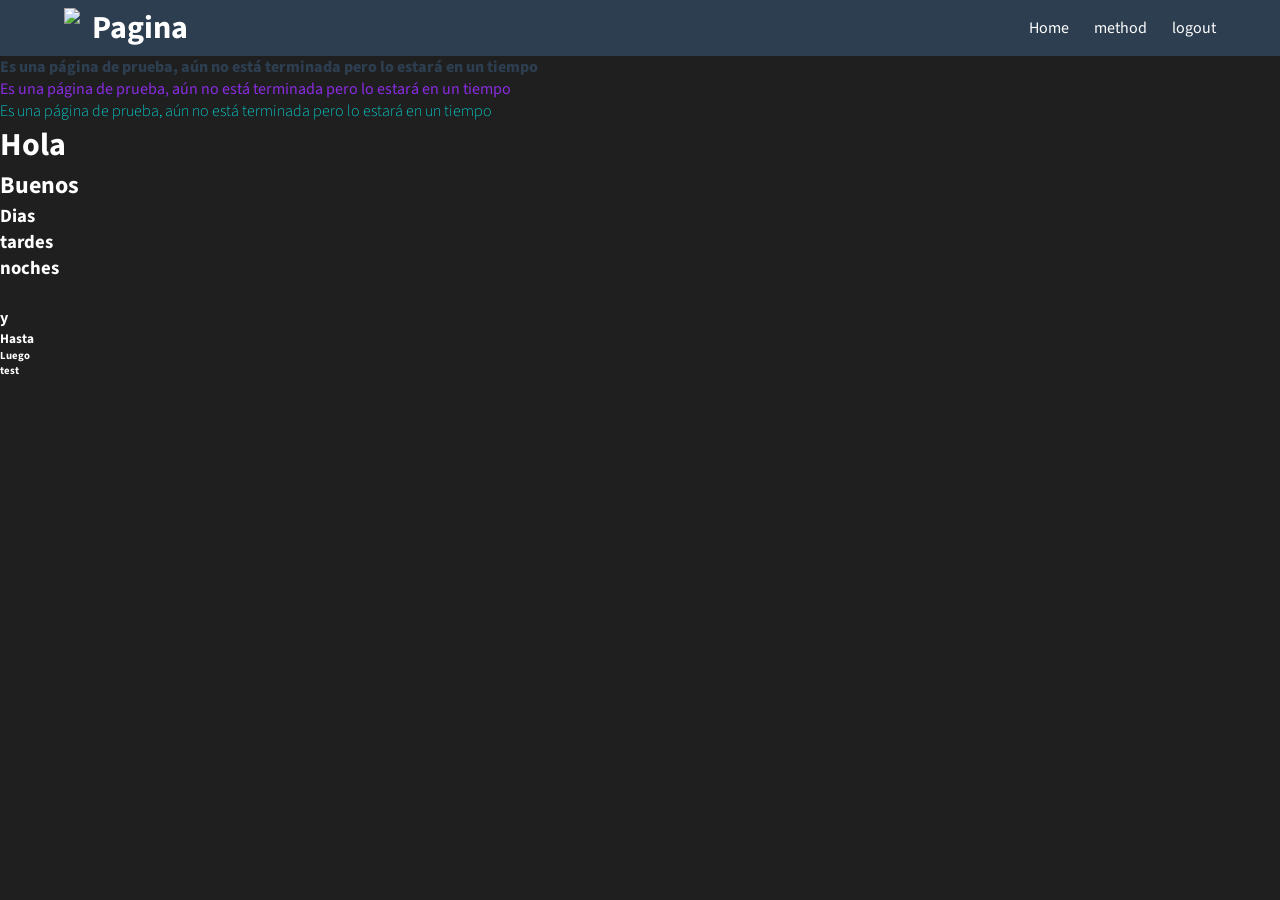
==== main.html @ e994281a "Navbar, Footer, Carousel, Cards and Theme" ====
<!DOCTYPE html>
<html lang="en">
<head>
    <meta charset="UTF-8">
    <meta name="viewport" content="width=device-width, initial-scale=1.0">
    <title>Main - Home</title>
    <link rel="stylesheet" href="css/visual.css">
    <link rel="shortcut icon" href="assets/icon.png">
</head>
<body>
    <header class="topbar">
        <div class="logo">
            <img src="assets/icon.png" class="logo-img">
            <h1>Pagina</h1>
        </div>
        <nav>
            <ul class="top-link">
                <li><a href="direccion1.html">Home</a></li>
                <li><a href="direccion2.html">method</a></li>
                <li><a href="direccion3.html">logout</a></li>
            </ul>
        </nav>
    </header>
    <div>
        <p>Es una página de prueba, aún no está terminada pero lo estará en un tiempo<br></p>
        <p1>Es una página de prueba, aún no está terminada pero lo estará en un tiempo<br></p1>
        <p2>Es una página de prueba, aún no está terminada pero lo estará en un tiempo</p2>
    </div>
    <h1>Hola</h1>
    <h2>Buenos</h2>
    <h3>Dias<br>tardes<br>noches</br></br></h3>
    <h4>y</h4>
    <h5>Hasta</h5>
    <h6>Luego<br>test</br></h6>
</body>
</html>
---- css/visual.css ----
@import url('https://fonts.googleapis.com/css2?family=Source+Sans+3:ital,wght@0,200..900;1,200..900&display=swap');

body {
    font-family: 'Source Sans 3', sans-serif;
    color: #ffffffff;
    background-color: rgb(31, 31, 31);
}

* {
    margin: 0;
    padding: 0;
    box-sizing: border-box;
}

h1 {
    font-weight: 700;
}

p {
    font-weight: 800;
    color: #2c3e50;
}

p1 {
    font-weight: 400;
    color: blueviolet;
}

p2 {
    font-weight: 200;
    color: aqua;
}

.topbar {
    display: flex;
    justify-content: space-between;
    align-items: center;    
    padding: 5px 5%;     
    background-color: #2c3e50;
    color: white;
    position: sticky;          
    top: 0;
}

.top-link {
    list-style: none;      
    display: flex;
    gap: 25px;     
}

.top-link a {
    text-decoration: none;    
    color: white;
    font-weight: 400;
    transition: color 0.3s;
}

.top-link a:hover{ 
    color: rgb(139, 127, 127);
}

.logo {
    display: flex;
    align-items: center;
    gap: 12px;
}

.logo-img {
    height: 40px;
    width: auto; 
    object-fit: contain;
}
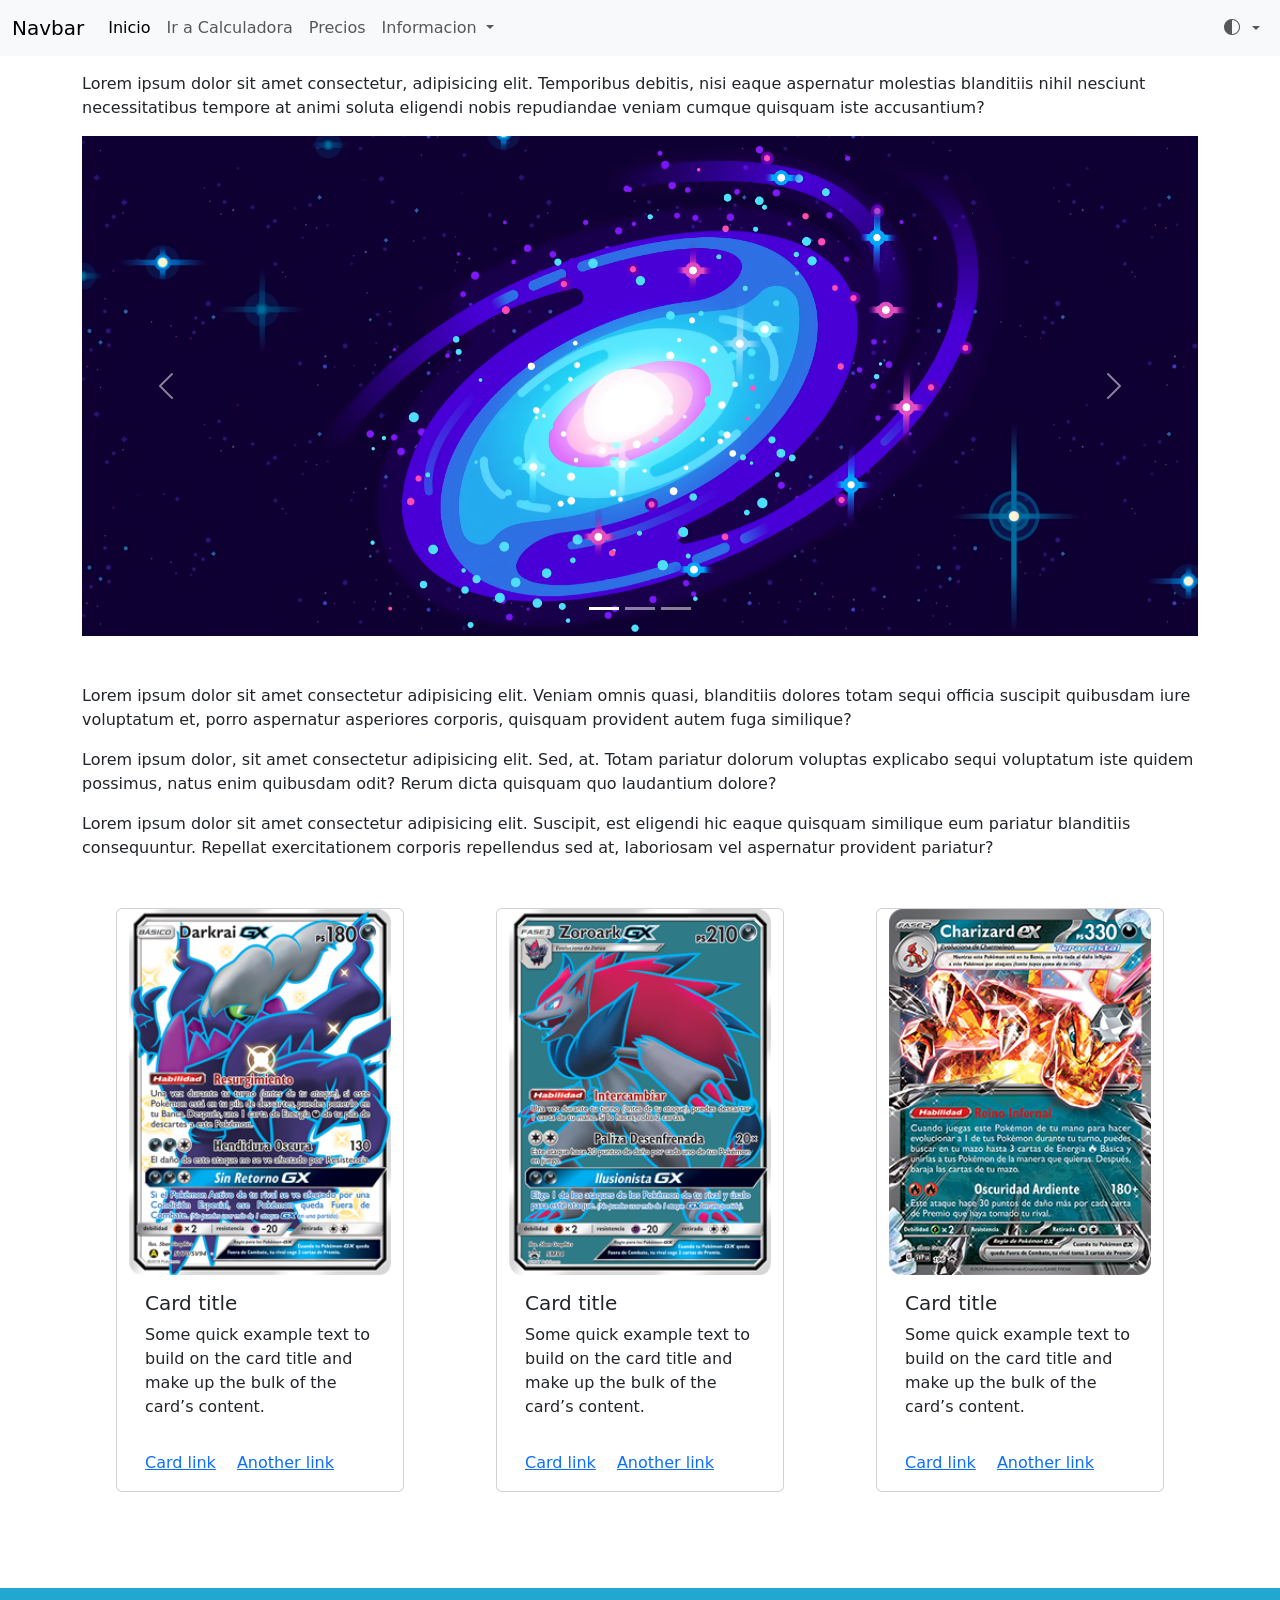
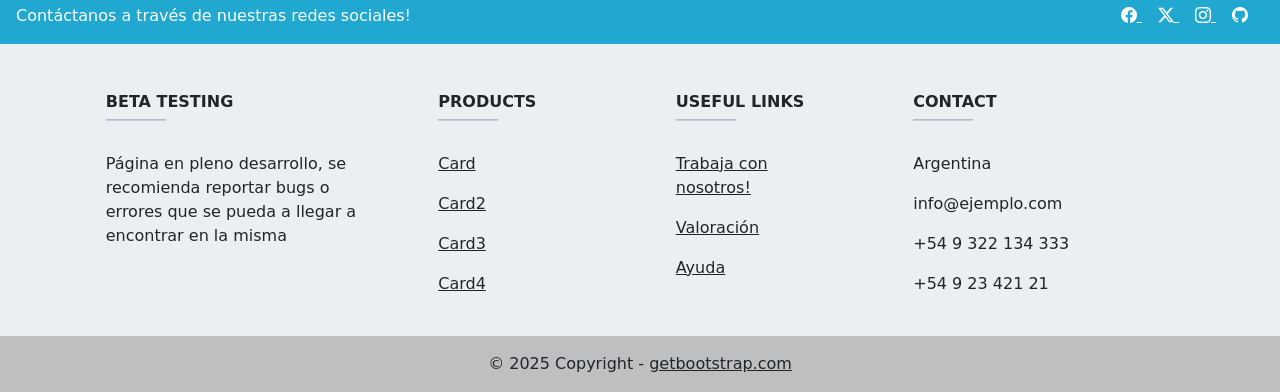
==== commit 5d1d13d9: "Calculadora Implementada + Direccionamiento desde Main + Calculadora + Direccionamiento desde Main -" ====
--- a/main.html
+++ b/main.html
@@ -1,36 +1,359 @@
-<!DOCTYPE html>
-<html lang="en">
-<head>
-    <meta charset="UTF-8">
-    <meta name="viewport" content="width=device-width, initial-scale=1.0">
-    <title>Main - Home</title>
-    <link rel="stylesheet" href="css/visual.css">
-    <link rel="shortcut icon" href="assets/icon.png">
-</head>
-<body>
-    <header class="topbar">
-        <div class="logo">
-            <img src="assets/icon.png" class="logo-img">
-            <h1>Pagina</h1>
-        </div>
-        <nav>
-            <ul class="top-link">
-                <li><a href="direccion1.html">Home</a></li>
-                <li><a href="direccion2.html">method</a></li>
-                <li><a href="direccion3.html">logout</a></li>
-            </ul>
-        </nav>
-    </header>
+<!doctype html>
+<html lang="en" data-bs-theme="light">
+  <head>
+    <meta charset="UTF-8" />
+    <meta name="viewport" content="width=device-width, initial-scale=1.0" />
+    <title>Document</title>
+    <link rel="shortcut icon" href="assets/icon.png" />
+    <link
+      href="https://cdn.jsdelivr.net/npm/bootstrap@5.3.8/dist/css/bootstrap.min.css"
+      rel="stylesheet"
+      integrity="sha384-sRIl4kxILFvY47J16cr9ZwB07vP4J8+LH7qKQnuqkuIAvNWLzeN8tE5YBujZqJLB"
+      crossorigin="anonymous"
+    />
+    <link
+      rel="stylesheet"
+      href="https://cdn.jsdelivr.net/npm/bootstrap-icons@1.11.3/font/bootstrap-icons.min.css"
+    />
+    <link rel="stylesheet" href="css/main.css" />
+  </head>
+  <body>
+    <nav class="navbar navbar-expand-lg bg-body-tertiary mb-3">
+      <div class="container-fluid">
+        <a class="navbar-brand" href="#">Navbar</a>
+        <button
+          class="navbar-toggler"
+          type="button"
+          data-bs-toggle="collapse"
+          data-bs-target="#navbarNavDropdown"
+          aria-controls="navbarNavDropdown"
+          aria-expanded="false"
+          aria-label="Toggle navigation"
+        >
+          <span class="navbar-toggler-icon"></span>
+        </button>
+        <div class="collapse navbar-collapse" id="navbarNavDropdown">
+          <ul class="navbar-nav">
+            <li class="nav-item">
+              <a class="nav-link active" aria-current="page" href="#">Inicio</a>
+            </li>
+            <li class="nav-item">
+              <a class="nav-link" href="index.html">Ir a Calculadora</a>
+            </li>
+            <li class="nav-item">
+              <a class="nav-link" href="#">Precios</a>
+            </li>
+            <li class="nav-item dropdown">
+              <a
+                class="nav-link dropdown-toggle"
+                href="#"
+                role="button"
+                data-bs-toggle="dropdown"
+                aria-expanded="false"
+              >
+                Informacion
+              </a>
+              <ul class="dropdown-menu">
+                <li><a class="dropdown-item" href="#">Carta</a></li>
+                <li><a class="dropdown-item" href="#">Carta</a></li>
+                <li><a class="dropdown-item" href="#">Carta</a></li>
+              </ul>
+            </li>
+          </ul>
+          <ul class="navbar-nav ms-auto">
+            <li class="nav-item dropdown">
+              <button
+                class="btn btn-link nav-link dropdown-toggle d-flex align-items-center"
+                id="bd-theme"
+                type="button"
+                data-bs-toggle="dropdown"
+              >
+                <i class="bi bi-circle-half me-2"></i>
+              </button>
+              <ul class="dropdown-menu dropdown-menu-end">
+                <li>
+                  <button
+                    type="button"
+                    class="dropdown-item d-flex align-items-center"
+                    data-bs-theme-value="light"
+                  >
+                    <i class="bi bi-sun-fill me-2"></i> Claro
+                  </button>
+                </li>
+                <li>
+                  <button
+                    type="button"
+                    class="dropdown-item d-flex align-items-center"
+                    data-bs-theme-value="dark"
+                  >
+                    <i class="bi bi-moon-stars-fill me-2"></i> Oscuro
+                  </button>
+                </li>
+              </ul>
+            </li>
+          </ul>
+        </div>
+      </div>
+    </nav>
+
+    <p class="container mb-3">
+      Lorem ipsum dolor sit amet consectetur, adipisicing elit. Temporibus
+      debitis, nisi eaque aspernatur molestias blanditiis nihil nesciunt
+      necessitatibus tempore at animi soluta eligendi nobis repudiandae veniam
+      cumque quisquam iste accusantium?
+    </p>
+
+    <div class="container mb-5">
+      <div div id="carouselExampleIndicators" class="carousel slide">
+        <div class="carousel-indicators">
+          <button
+            type="button"
+            data-bs-target="#carouselExampleIndicators"
+            data-bs-slide-to="0"
+            class="active"
+            aria-current="true"
+            aria-label="Slide 1"
+          ></button>
+          <button
+            type="button"
+            data-bs-target="#carouselExampleIndicators"
+            data-bs-slide-to="1"
+            aria-label="Slide 2"
+          ></button>
+          <button
+            type="button"
+            data-bs-target="#carouselExampleIndicators"
+            data-bs-slide-to="2"
+            aria-label="Slide 3"
+          ></button>
+        </div>
+        <div class="carousel-inner">
+          <div class="carousel-item active">
+            <img src="assets/b1.png" class="d-block w-100" alt="..." />
+          </div>
+          <div class="carousel-item">
+            <img src="assets/b2.png" class="d-block w-100" alt="..." />
+          </div>
+          <div class="carousel-item">
+            <img src="assets/b3.png" class="d-block w-100" alt="..." />
+          </div>
+        </div>
+        <button
+          class="carousel-control-prev"
+          type="button"
+          data-bs-target="#carouselExampleIndicators"
+          data-bs-slide="prev"
+        >
+          <span class="carousel-control-prev-icon" aria-hidden="true"></span>
+          <span class="visually-hidden">Previous</span>
+        </button>
+        <button
+          class="carousel-control-next"
+          type="button"
+          data-bs-target="#carouselExampleIndicators"
+          data-bs-slide="next"
+        >
+          <span class="carousel-control-next-icon" aria-hidden="true"></span>
+          <span class="visually-hidden">Next</span>
+        </button>
+      </div>
+    </div>
+
+    <p class="container">
+      Lorem ipsum dolor sit amet consectetur adipisicing elit. Veniam omnis
+      quasi, blanditiis dolores totam sequi officia suscipit quibusdam iure
+      voluptatum et, porro aspernatur asperiores corporis, quisquam provident
+      autem fuga similique?
+    </p>
+    <p class="container">
+      Lorem ipsum dolor, sit amet consectetur adipisicing elit. Sed, at. Totam
+      pariatur dolorum voluptas explicabo sequi voluptatum iste quidem possimus,
+      natus enim quibusdam odit? Rerum dicta quisquam quo laudantium dolore?
+    </p>
+    <p class="container mb-5">
+      Lorem ipsum dolor sit amet consectetur adipisicing elit. Suscipit, est
+      eligendi hic eaque quisquam similique eum pariatur blanditiis
+      consequuntur. Repellat exercitationem corporis repellendus sed at,
+      laboriosam vel aspernatur provident pariatur?
+    </p>
+
+    <div class="container my-5">
+      <div class="row">
+        <div class="card container mb-5" style="width: 18rem">
+          <img src="assets/SMA_LA_SV70.png" class="card-img-top" alt="..." />
+          <div class="card-body">
+            <h5 class="card-title">Card title</h5>
+            <p class="card-text">
+              Some quick example text to build on the card title and make up the
+              bulk of the card’s content.
+            </p>
+          </div>
+          <div class="card-body">
+            <a
+              href="https://www.pokemon.com/el/jcc-pokemon/cartas-pokemon/series/sma/SV70/"
+              class="card-link"
+              >Card link</a
+            >
+            <a href="#" class="card-link">Another link</a>
+          </div>
+        </div>
+
+        <div class="card container mb-5" style="width: 18rem">
+          <img src="assets/SMP_LA_SM84.png" class="card-img-top" alt="..." />
+          <div class="card-body">
+            <h5 class="card-title">Card title</h5>
+            <p class="card-text">
+              Some quick example text to build on the card title and make up the
+              bulk of the card’s content.
+            </p>
+          </div>
+          <div class="card-body">
+            <a
+              href="https://www.pokemon.com/el/jcc-pokemon/cartas-pokemon/series/smp/SM84/"
+              class="card-link"
+              >Card link</a
+            >
+            <a href="#" class="card-link">Another link</a>
+          </div>
+        </div>
+
+        <div class="card container mb-5" style="width: 18rem">
+          <img src="assets/SVP_LA_196.png" class="card-img-top" alt="..." />
+          <div class="card-body">
+            <h5 class="card-title">Card title</h5>
+            <p class="card-text">
+              Some quick example text to build on the card title and make up the
+              bulk of the card’s content.
+            </p>
+          </div>
+          <div class="card-body">
+            <a
+              href="https://www.pokemon.com/el/jcc-pokemon/cartas-pokemon/series/svp/196/"
+              class="card-link"
+              >Card link</a
+            >
+            <a href="#" class="card-link">Another link</a>
+          </div>
+        </div>
+      </div>
+    </div>
+
     <div>
-        <p>Es una página de prueba, aún no está terminada pero lo estará en un tiempo<br></p>
-        <p1>Es una página de prueba, aún no está terminada pero lo estará en un tiempo<br></p1>
-        <p2>Es una página de prueba, aún no está terminada pero lo estará en un tiempo</p2>
+      <footer
+        class="text-center text-lg-start text-dark"
+        style="background-color: #eceff1"
+      >
+        <!-- Social media -->
+        <section
+          class="d-flex justify-content-between p-3 text-white"
+          style="background-color: #21a8d1"
+        >
+          <div class="me-5">
+            <span>Contáctanos a través de nuestras redes sociales!</span>
+          </div>
+
+          <div>
+            <a href="" class="text-white me-3">
+              <i class="bi bi-facebook"></i>
+            </a>
+            <a href="" class="text-white me-3">
+              <i class="bi bi-twitter-x"></i>
+            </a>
+            <a href="" class="text-white me-3">
+              <i class="bi bi-instagram"></i>
+            </a>
+            <a href="" class="text-white me-3">
+              <i class="bi bi-github"></i>
+            </a>
+          </div>
+        </section>
+
+        <section class="">
+          <div class="container text-center text-md-start mt-5">
+            <div class="row mt-3">
+              <div class="col-md-3 col-lg-4 col-xl-3 mx-auto mb-4">
+                <h6 class="text-uppercase fw-bold">BETA TESTING</h6>
+                <hr
+                  class="mb-4 mt-0 d-inline-block mx-auto"
+                  style="width: 60px; background-color: #7c4dff; height: 2px"
+                />
+                <p>
+                  Página en pleno desarrollo, se recomienda reportar bugs o
+                  errores que se pueda a llegar a encontrar en la misma
+                </p>
+              </div>
+
+              <div class="col-md-2 col-lg-2 col-xl-2 mx-auto mb-4">
+                <!-- Links -->
+                <h6 class="text-uppercase fw-bold">Products</h6>
+                <hr
+                  class="mb-4 mt-0 d-inline-block mx-auto"
+                  style="width: 60px; background-color: #7c4dff; height: 2px"
+                />
+                <p>
+                  <a href="#!" class="text-dark">Card</a>
+                </p>
+                <p>
+                  <a href="#!" class="text-dark">Card2</a>
+                </p>
+                <p>
+                  <a href="#!" class="text-dark">Card3</a>
+                </p>
+                <p>
+                  <a href="#!" class="text-dark">Card4</a>
+                </p>
+              </div>
+
+              <div class="col-md-3 col-lg-2 col-xl-2 mx-auto mb-4">
+                <h6 class="text-uppercase fw-bold">Useful links</h6>
+                <hr
+                  class="mb-4 mt-0 d-inline-block mx-auto"
+                  style="width: 60px; background-color: #7c4dff; height: 2px"
+                />
+                <p>
+                  <a href="#!" class="text-dark">Trabaja con nosotros!</a>
+                </p>
+                <p>
+                  <a href="#!" class="text-dark">Valoración</a>
+                </p>
+                <p>
+                  <a href="#!" class="text-dark">Ayuda</a>
+                </p>
+              </div>
+
+              <div class="col-md-4 col-lg-3 col-xl-3 mx-auto mb-md-0 mb-4">
+                <!-- Links -->
+                <h6 class="text-uppercase fw-bold">Contact</h6>
+                <hr
+                  class="mb-4 mt-0 d-inline-block mx-auto"
+                  style="width: 60px; background-color: #7c4dff; height: 2px"
+                />
+                <p><i class="fas fa-home mr-3"></i> Argentina</p>
+                <p><i class="fas fa-envelope mr-3"></i> info@ejemplo.com</p>
+                <p><i class="fas fa-phone mr-3"></i> +54 9 322 134 333</p>
+                <p><i class="fas fa-print mr-3"></i> +54 9 23 421 21</p>
+              </div>
+            </div>
+          </div>
+        </section>
+
+        <div
+          class="text-center p-3"
+          style="background-color: rgba(0, 0, 0, 0.2)"
+        >
+          © 2025 Copyright -
+          <a class="text-dark" href="https://getbootstrap.com/"
+            >getbootstrap.com</a
+          >
+        </div>
+      </footer>
     </div>
-    <h1>Hola</h1>
-    <h2>Buenos</h2>
-    <h3>Dias<br>tardes<br>noches</br></br></h3>
-    <h4>y</h4>
-    <h5>Hasta</h5>
-    <h6>Luego<br>test</br></h6>
-</body>
-</html>+
+    <script src="js/theme.js"></script>
+    <script
+      src="https://cdn.jsdelivr.net/npm/bootstrap@5.3.8/dist/js/bootstrap.bundle.min.js"
+      integrity="sha384-FKyoEForCGlyvwx9Hj09JcYn3nv7wiPVlz7YYwJrWVcXK/BmnVDxM+D2scQbITxI"
+      crossorigin="anonymous"
+    ></script>
+  </body>
+</html>
--- a/css/main.css
+++ b/css/main.css
@@ -0,0 +1,25 @@
+.carousel-item img {
+    height: 500px;
+    object-fit: cover;
+    width: 100%;
+}
+
+@media (max-width: 768px) {
+    .carousel-item img {
+        height: 300px;
+    }
+}
+
+.social-icons a {
+    font-size: 1.25rem;
+}
+
+[data-bs-theme="dark"] {
+    --bs-body-bg: #2a353f;
+    --bs-body-color: #ffffff; 
+    --bs-tertiary-bg: #1d2a35;
+}
+
+[data-bs-theme="light"] {
+    --bs-body-bg: #ffffff;
+}
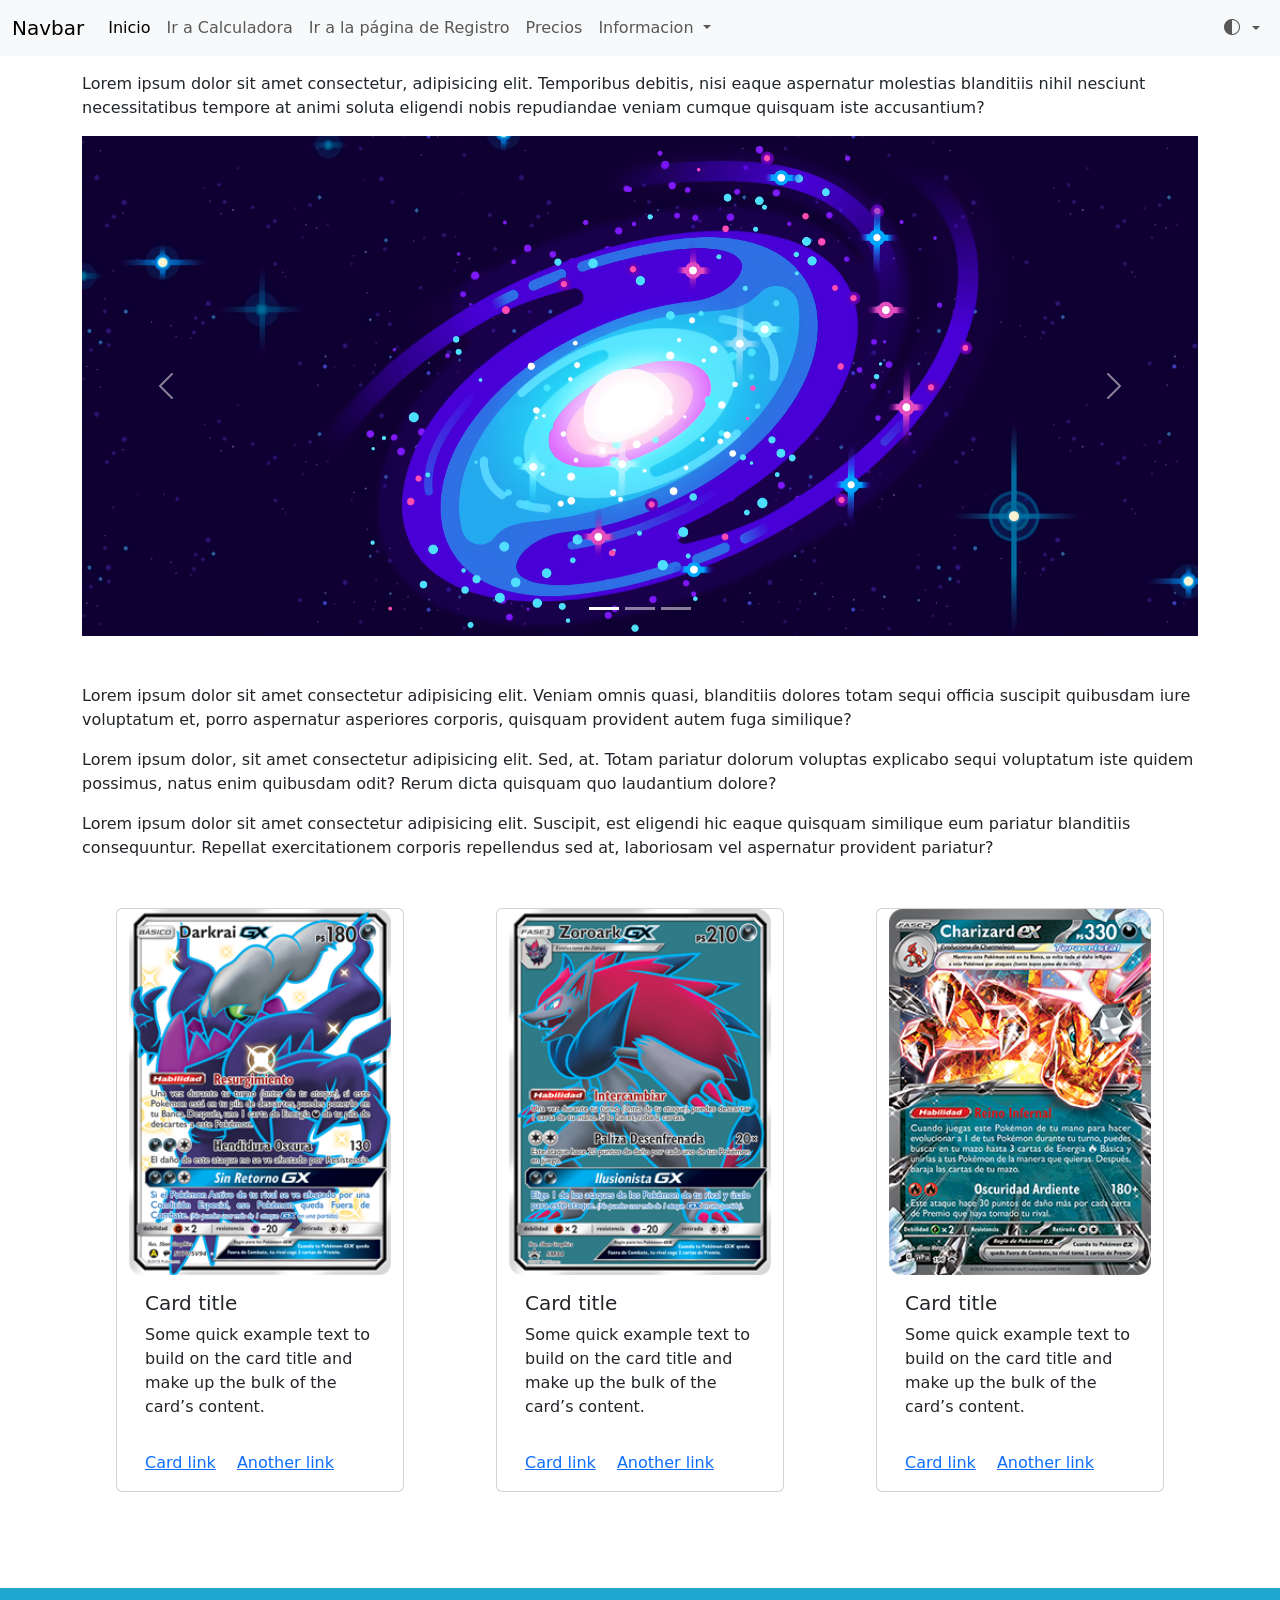
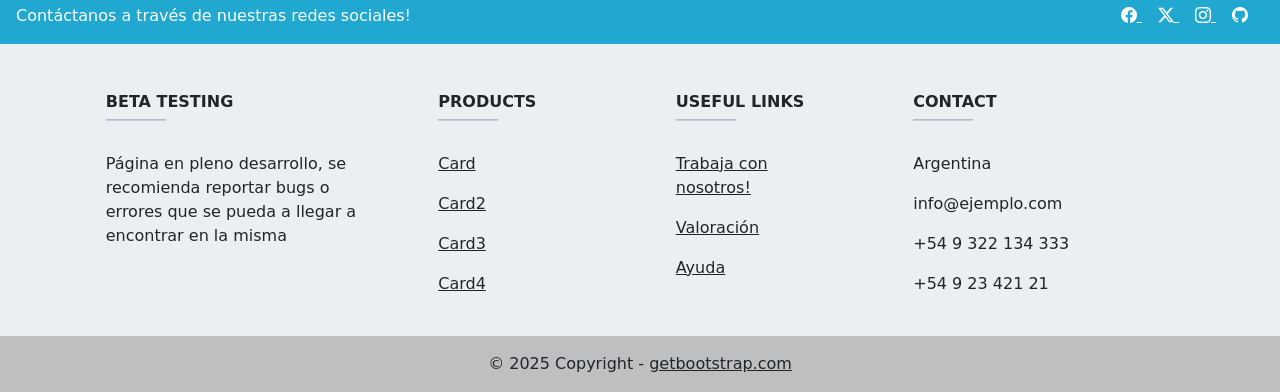
==== commit 5cb7b0ad: "Formulario de Registro Agregado - CSS - JS Agregado formulario de registro - HTML - CSS - JS  Uso de" ====
--- a/main.html
+++ b/main.html
@@ -38,7 +38,12 @@
               <a class="nav-link active" aria-current="page" href="#">Inicio</a>
             </li>
             <li class="nav-item">
-              <a class="nav-link" href="index.html">Ir a Calculadora</a>
+              <a class="nav-link" href="calculadora.html">Ir a Calculadora</a>
+            </li>
+            <li class="nav-item">
+              <a class="nav-link" href="index.html"
+                >Ir a la página de Registro</a
+              >
             </li>
             <li class="nav-item">
               <a class="nav-link" href="#">Precios</a>
